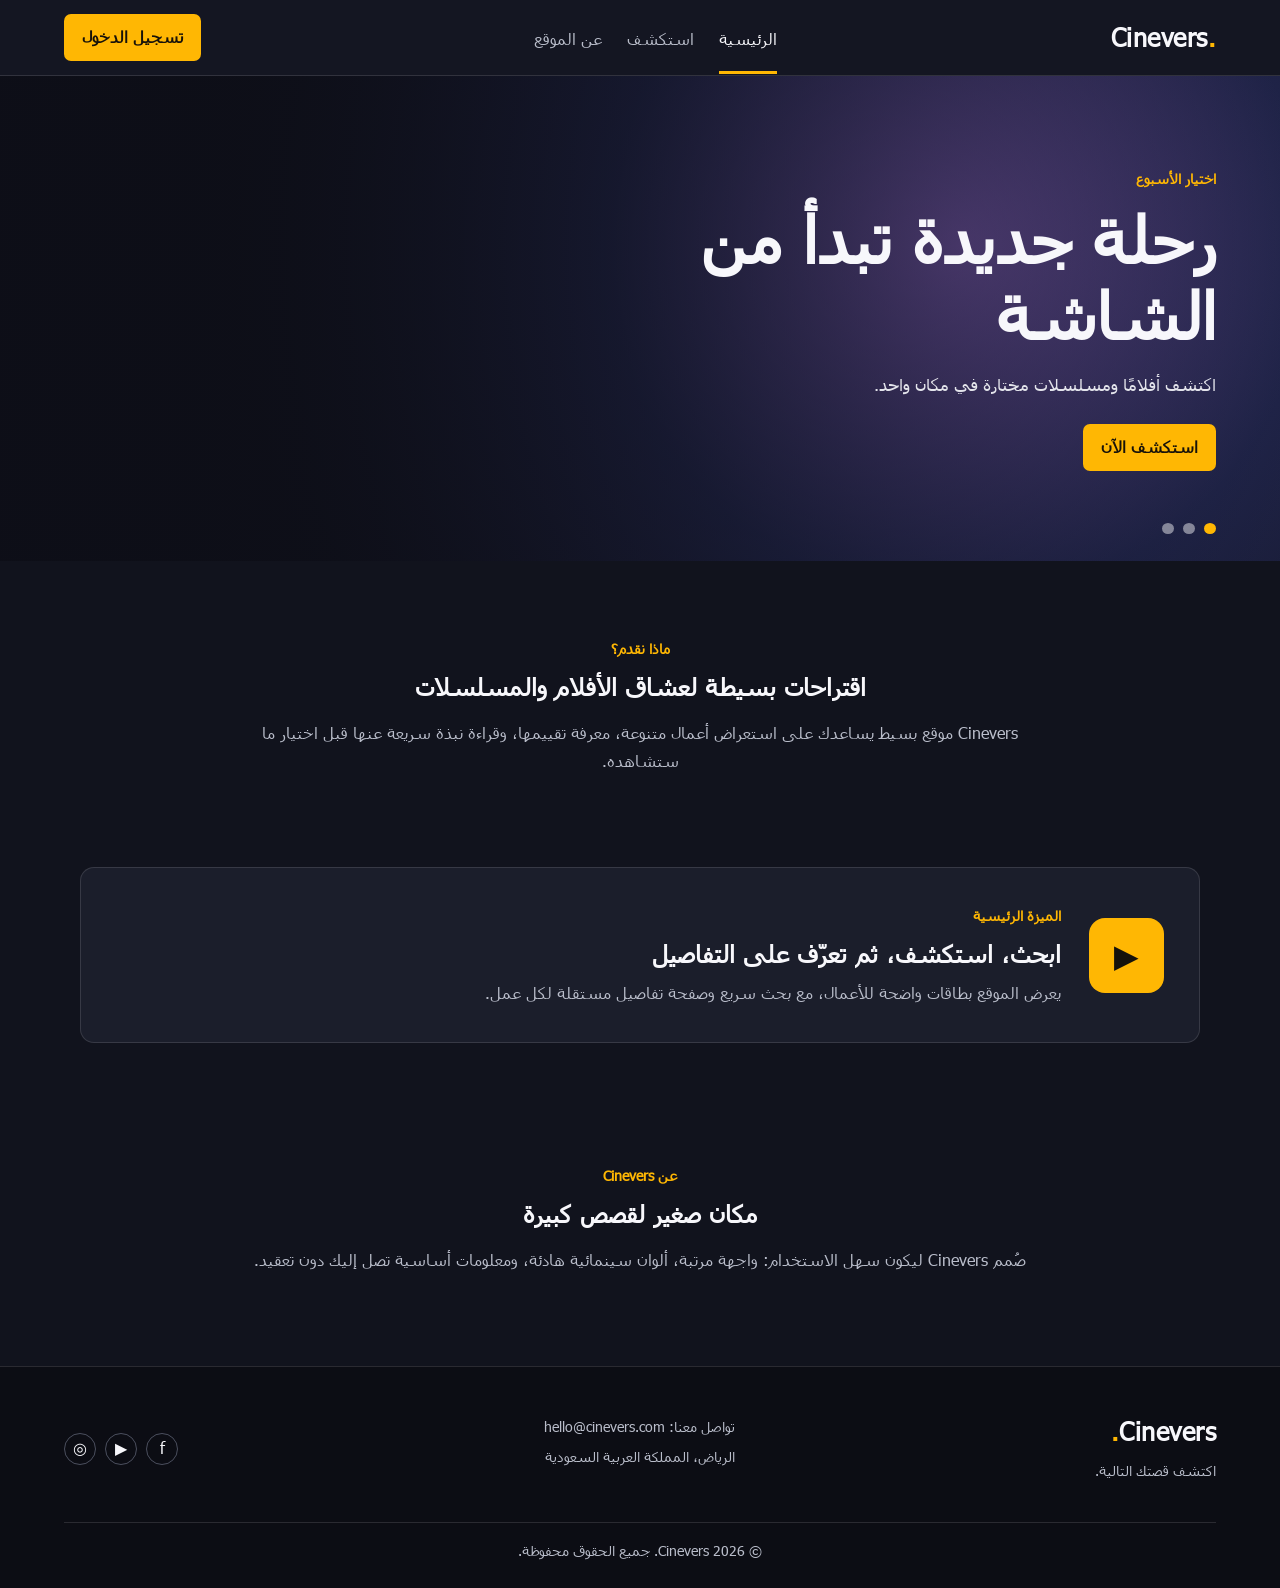
==== cineverse/index.html @ 40c55cc5 "Add files via upload" ====
<!DOCTYPE html>
<html lang="ar" dir="rtl">
<head>
  <meta charset="UTF-8">
  <meta name="viewport" content="width=device-width, initial-scale=1.0">
  <title>Cinevers | عالمك السينمائي</title>
  <link rel="stylesheet" href="css/style.css">
</head>
<body>
  <header class="site-header">
    <a class="logo" href="index.html">Cinevers<span>.</span></a>
    <nav class="main-nav" aria-label="التنقل الرئيسي">
      <a class="active" href="index.html">الرئيسية</a>
      <a href="browse.html">استكشف</a>
      <a href="#about">عن الموقع</a>
    </nav>
    <a class="header-button" href="login.html">تسجيل الدخول</a>
  </header>

  <main>
    <section class="hero-slider" aria-label="أفلام مميزة">
      <article class="slide slide-one active">
        <div class="hero-content">
          <p class="eyebrow">اختيار الأسبوع</p>
          <h1>رحلة جديدة تبدأ من الشاشة</h1>
          <p>اكتشف أفلامًا ومسلسلات مختارة في مكان واحد.</p>
          <a class="primary-button" href="browse.html">استكشف الآن</a>
        </div>
      </article>
      <article class="slide slide-two">
        <div class="hero-content">
          <p class="eyebrow">مسلسلات تستحق المشاهدة</p>
          <h1>قصص تبقى في الذاكرة</h1>
          <p>اختر ما يناسب مزاجك وابدأ رحلة المشاهدة.</p>
          <a class="primary-button" href="browse.html">شاهد القائمة</a>
        </div>
      </article>
      <article class="slide slide-three">
        <div class="hero-content">
          <p class="eyebrow">الأعلى تقييمًا</p>
          <h1>كل لقطة تحكي حكاية</h1>
          <p>تعرّف على أعمال مميزة مع وصف وتقييم سريع.</p>
          <a class="primary-button" href="browse.html">ابدأ البحث</a>
        </div>
      </article>
      <div class="slider-controls">
        <button class="slider-dot active" data-slide="0" aria-label="الشريحة الأولى"></button>
        <button class="slider-dot" data-slide="1" aria-label="الشريحة الثانية"></button>
        <button class="slider-dot" data-slide="2" aria-label="الشريحة الثالثة"></button>
      </div>
    </section>

    <section class="intro-section container">
      <p class="section-label">ماذا نقدم؟</p>
      <h2>اقتراحات بسيطة لعشاق الأفلام والمسلسلات</h2>
      <p>Cinevers موقع بسيط يساعدك على استعراض أعمال متنوعة، معرفة تقييمها، وقراءة نبذة سريعة عنها قبل اختيار ما ستشاهده.</p>
    </section>

    <section class="feature-section container">
      <div class="feature-icon">▶</div>
      <div>
        <p class="section-label">الميزة الرئيسية</p>
        <h2>ابحث، استكشف، ثم تعرّف على التفاصيل</h2>
        <p>يعرض الموقع بطاقات واضحة للأعمال، مع بحث سريع وصفحة تفاصيل مستقلة لكل عمل.</p>
      </div>
    </section>

    <section class="about-section container" id="about">
      <p class="section-label">عن Cinevers</p>
      <h2>مكان صغير لقصص كبيرة</h2>
      <p>صُمم Cinevers ليكون سهل الاستخدام: واجهة مرتبة، ألوان سينمائية هادئة، ومعلومات أساسية تصل إليك دون تعقيد.</p>
    </section>
  </main>

  <footer class="site-footer">
    <div>
      <a class="logo" href="index.html">Cinevers<span>.</span></a>
      <p>اكتشف قصتك التالية.</p>
    </div>
    <div class="footer-contact"><p>تواصل معنا: hello@cinevers.com</p><p>الرياض، المملكة العربية السعودية</p></div>
    <div class="social-links" aria-label="حسابات التواصل الاجتماعي">
      <a href="#" aria-label="فيسبوك">f</a><a href="#" aria-label="يوتيوب">▶</a><a href="#" aria-label="إنستغرام">◎</a>
    </div>
    <p class="copyright">© 2026 Cinevers. جميع الحقوق محفوظة.</p>
  </footer>
  <script src="js/script.js"></script>
</body>
</html>
---- cineverse/css/style.css ----
@font-face { font-family: "CineversFont"; src: url("../assets/fonts/CineversFont.ttf"); }

:root { --background:#11131d; --surface:#1b1e2b; --surface-light:#282c3c; --text:#f7f7fb; --muted:#b9bdca; --accent:#ffb703; --accent-dark:#e69c00; --line:rgba(255,255,255,.12); }
* { box-sizing:border-box; }
html { scroll-behavior:smooth; }
body { margin:0; background:var(--background); color:var(--text); font-family:"CineversFont",Tahoma,Arial,sans-serif; line-height:1.8; }
a { color:inherit; text-decoration:none; } button,input { font:inherit; }
.container { width:min(1120px,calc(100% - 40px)); margin:auto; }

.site-header { min-height:76px; padding:0 5%; display:flex; align-items:center; justify-content:space-between; gap:20px; background:#141622; border-bottom:1px solid var(--line); }
.logo { direction:ltr; font-size:1.55rem; font-weight:700; letter-spacing:.5px; }.logo span { color:var(--accent); }
.main-nav { display:flex; gap:25px; }.main-nav a { color:var(--muted); padding:24px 0 18px; border-bottom:3px solid transparent; }.main-nav a:hover,.main-nav .active { color:var(--text); border-color:var(--accent); }
.header-button,.primary-button { display:inline-block; background:var(--accent); color:#17120a; padding:9px 18px; border:0; border-radius:7px; cursor:pointer; font-weight:700; }.header-button:hover,.primary-button:hover { background:var(--accent-dark); }

.hero-slider { height:485px; position:relative; overflow:hidden; }.slide { position:absolute; inset:0; display:none; align-items:center; padding:5%; background-size:cover; background-position:center; }.slide.active { display:flex; }
.slide-one { background:linear-gradient(90deg,rgba(13,14,23,.96) 15%,rgba(13,14,23,.55) 60%,rgba(13,14,23,.25)),radial-gradient(circle at 75% 35%,#7255a5,#252a57 35%,#121420 72%); }.slide-two { background:linear-gradient(90deg,rgba(13,14,23,.96) 15%,rgba(13,14,23,.55) 60%,rgba(13,14,23,.25)),radial-gradient(circle at 75% 35%,#e85b56,#67334b 37%,#151522 72%); }.slide-three { background:linear-gradient(90deg,rgba(13,14,23,.96) 15%,rgba(13,14,23,.55) 60%,rgba(13,14,23,.25)),radial-gradient(circle at 75% 35%,#e7b24b,#345366 37%,#151522 72%); }
.hero-content { max-width:560px; }.eyebrow,.section-label { margin:0; color:var(--accent); font-size:.9rem; font-weight:700; }.hero-content h1 { font-size:clamp(2rem,5vw,4rem); line-height:1.2; margin:8px 0 16px; }.hero-content p:not(.eyebrow) { margin:0 0 25px; color:#e3e4eb; font-size:1.05rem; }.slider-controls { position:absolute; bottom:27px; right:5%; display:flex; gap:9px; }.slider-dot { width:11px; height:11px; border:0; border-radius:50%; background:#ffffff75; cursor:pointer; }.slider-dot.active { background:var(--accent); }

.intro-section,.about-section { padding:75px 0; max-width:780px; text-align:center; } h1,h2,p { margin-top:0; }.intro-section h2,.about-section h2,.feature-section h2 { margin:8px 0 15px; line-height:1.4; }.intro-section p:not(.section-label),.about-section p:not(.section-label),.feature-section p:not(.section-label) { color:var(--muted); }
.feature-section { margin-bottom:45px; padding:35px; display:flex; align-items:center; gap:28px; background:var(--surface); border:1px solid var(--line); border-radius:14px; }.feature-section h2 { margin-bottom:8px; }.feature-section p { margin-bottom:0; }.feature-icon { flex:0 0 75px; height:75px; display:grid; place-items:center; border-radius:16px; background:var(--accent); color:#15120b; font-size:2rem; }

.browse-page { min-height:600px; padding:65px 0 85px; }.page-heading { text-align:center; margin-bottom:30px; }.page-heading h1 { margin:7px 0; }.page-heading p:not(.section-label) { color:var(--muted); }.search-box { display:flex; align-items:center; gap:10px; max-width:560px; margin:0 auto 20px; padding:0 16px; background:var(--surface); border:1px solid var(--line); border-radius:8px; }.search-box span { font-size:1.4rem; color:var(--accent); }.search-box input { width:100%; padding:14px 0; background:transparent; color:var(--text); border:0; outline:0; }.results-message { min-height:29px; text-align:center; color:var(--muted); }.cards-grid { display:grid; grid-template-columns:repeat(3,1fr); gap:22px; }
.movie-card { overflow:hidden; background:var(--surface); border:1px solid var(--line); border-radius:12px; }.movie-poster { min-height:220px; position:relative; display:flex; align-items:end; color:white; overflow:hidden; background:#24243a; }.movie-poster img { position:absolute; inset:0; width:100%; height:100%; object-fit:cover; }.poster-title { position:relative; z-index:1; width:100%; padding:18px; font-size:1.8rem; line-height:1.25; font-weight:700; background:linear-gradient(transparent,rgba(0,0,0,.75)); text-shadow:0 2px 8px #000; }.card-body { padding:18px; }.card-top { display:flex; justify-content:space-between; gap:10px; align-items:start; }.card-top h2 { margin:0; font-size:1.1rem; }.rating { color:var(--accent); white-space:nowrap; }.card-body p { color:var(--muted); font-size:.92rem; margin:10px 0 17px; }.text-link { color:var(--accent); font-weight:700; }.text-link:hover { text-decoration:underline; }

.details-page { min-height:620px; padding:70px 0; }.details-content { display:grid; grid-template-columns:320px 1fr; gap:45px; align-items:start; }.details-poster { height:420px; position:relative; display:flex; align-items:end; overflow:hidden; border-radius:12px; background:#24243a; }.details-poster img { position:absolute; inset:0; width:100%; height:100%; object-fit:cover; }.details-poster h1 { position:relative; z-index:1; width:100%; padding:28px; font-size:2.3rem; line-height:1.3; margin:0; background:linear-gradient(transparent,rgba(0,0,0,.8)); }.details-info h1 { margin:8px 0; font-size:2.3rem; }.details-info p { color:var(--muted); }.details-meta { display:flex; flex-wrap:wrap; gap:10px; margin:20px 0; }.details-meta span { padding:5px 11px; background:var(--surface-light); border-radius:20px; color:#e5e6eb; font-size:.9rem; }.back-link { color:var(--accent); font-weight:700; }.not-found { padding:80px 0; text-align:center; }

.account-main { min-height:600px; padding:65px 20px; display:grid; place-items:center; background:radial-gradient(circle at top,#2d2944,var(--background) 55%); }.account-card { width:min(100%,470px); padding:37px; background:var(--surface); border:1px solid var(--line); border-radius:14px; }.account-card h1 { margin:8px 0; }.account-card > p:not(.section-label) { color:var(--muted); }.account-form { display:grid; gap:17px; margin-top:27px; }.account-form label { display:grid; gap:7px; font-size:.92rem; }.account-form input { padding:12px; background:#12141e; color:var(--text); border:1px solid #3b4053; border-radius:6px; outline-color:var(--accent); }.account-form button { margin-top:5px; }.form-note { margin:22px 0 0 !important; text-align:center; font-size:.92rem; }.form-note a { color:var(--accent); }
.site-footer { padding:42px 5% 20px; display:grid; grid-template-columns:1.2fr 1.4fr auto; gap:28px; background:#0c0d14; border-top:1px solid var(--line); }.site-footer p { margin:5px 0; color:var(--muted); font-size:.88rem; }.social-links { display:flex; gap:9px; align-items:center; }.social-links a { width:32px; height:32px; display:grid; place-items:center; border:1px solid #4b4f5e; border-radius:50%; color:var(--text); }.social-links a:hover { color:var(--accent); border-color:var(--accent); }.copyright { grid-column:1 / -1; padding-top:15px; border-top:1px solid var(--line); text-align:center; }

@media (max-width:700px) { .site-header { padding:15px 5%; flex-wrap:wrap; }.main-nav { order:3; width:100%; justify-content:center; gap:20px; }.main-nav a { padding:5px 0; }.header-button { padding:7px 12px; }.hero-slider { height:430px; }.cards-grid { grid-template-columns:1fr; }.details-content { grid-template-columns:1fr; gap:25px; }.details-poster { height:300px; }.site-footer { grid-template-columns:1fr; }.copyright { grid-column:auto; }.feature-section { padding:25px; align-items:start; }.feature-icon { flex-basis:58px; height:58px; font-size:1.5rem; } }
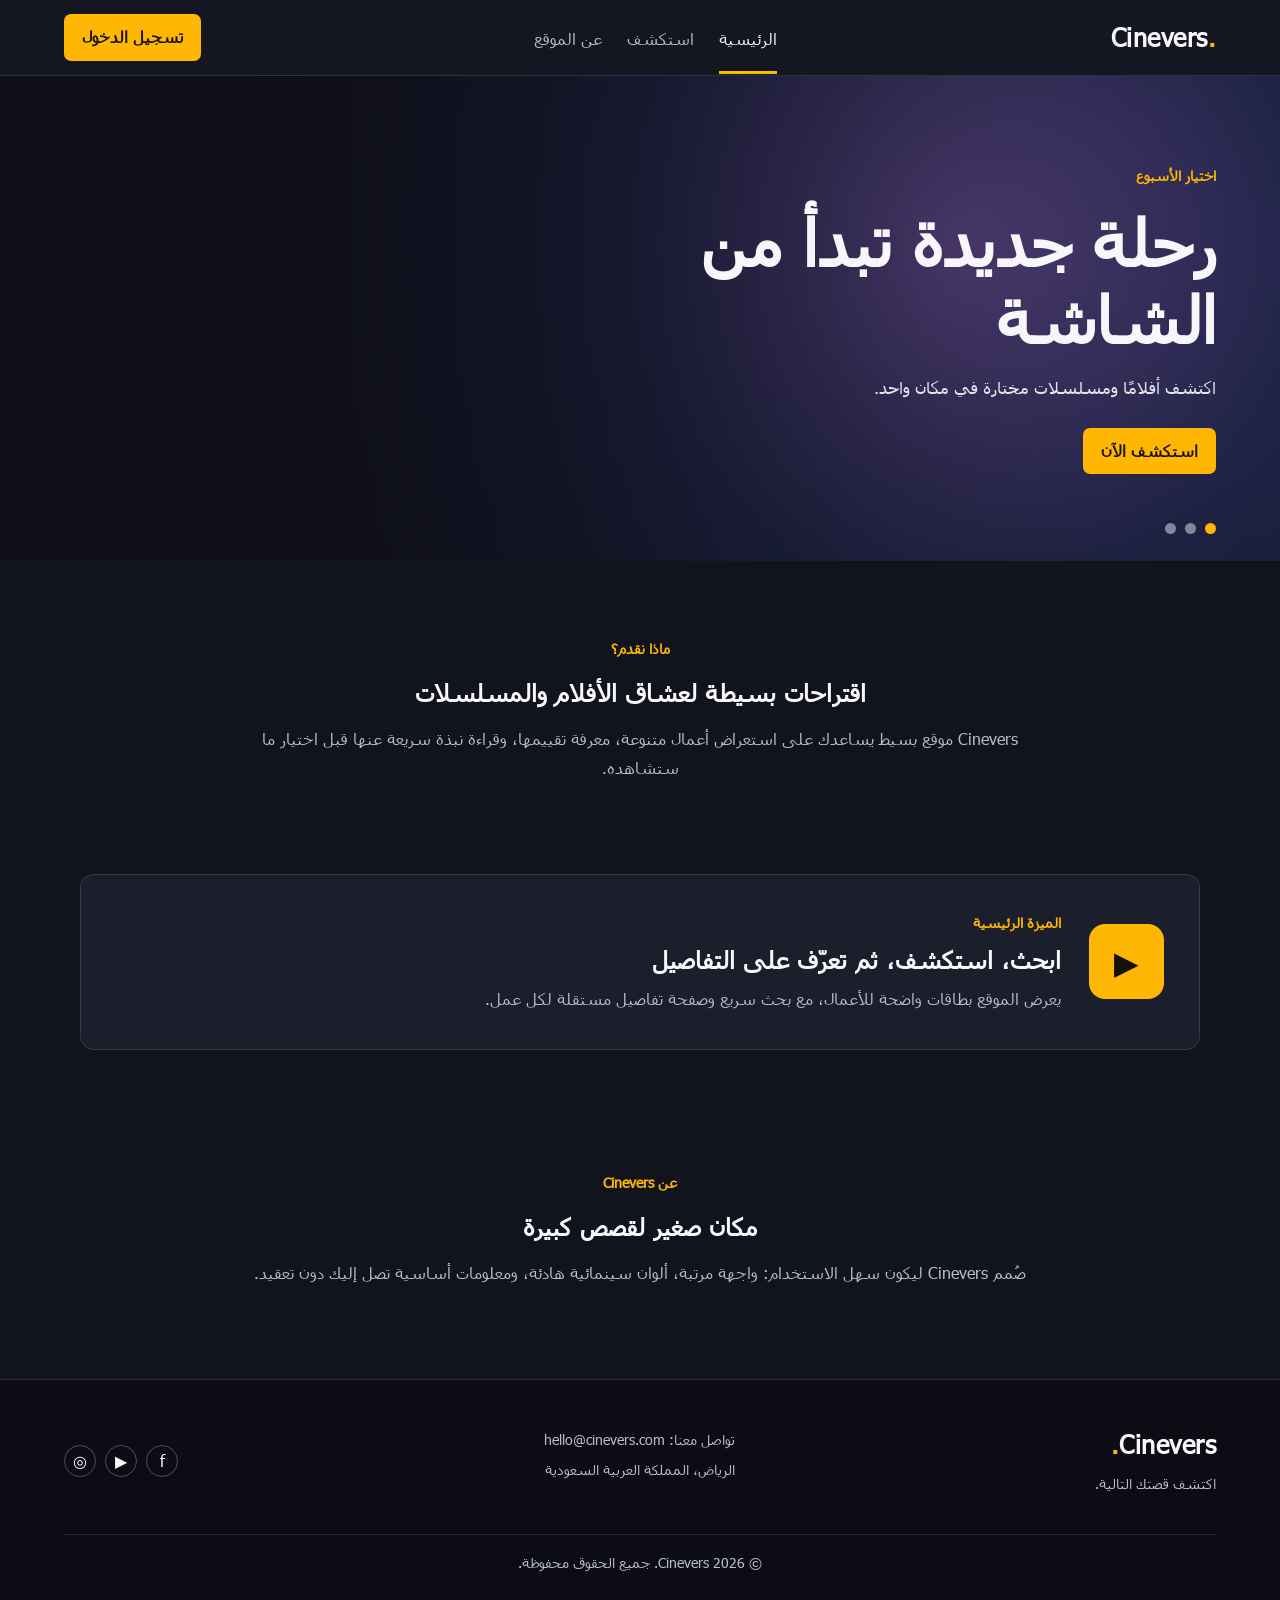
==== commit 163f7c0d: "Add beginner-friendly HTML comments and formatting" ====
--- a/cineverse/index.html
+++ b/cineverse/index.html
@@ -1,12 +1,18 @@
 <!DOCTYPE html>
+<!-- تحدد لغة الصفحة واتجاه النص -->
 <html lang="ar" dir="rtl">
 <head>
+  <!-- ترميز النصوص العربية -->
   <meta charset="UTF-8">
+  <!-- يجعل الصفحة مناسبة لشاشات الهاتف -->
   <meta name="viewport" content="width=device-width, initial-scale=1.0">
+  <!-- عنوان الصفحة في المتصفح -->
   <title>Cinevers | عالمك السينمائي</title>
+  <!-- ربط ملف CSS الرئيسي -->
   <link rel="stylesheet" href="css/style.css">
 </head>
 <body>
+  <!-- رأس الموقع -->
   <header class="site-header">
     <a class="logo" href="index.html">Cinevers<span>.</span></a>
     <nav class="main-nav" aria-label="التنقل الرئيسي">
@@ -17,32 +23,14 @@
     <a class="header-button" href="login.html">تسجيل الدخول</a>
   </header>
 
+  <!-- المحتوى الرئيسي -->
   <main>
+    <!-- سلايدر الأفلام المميزة -->
     <section class="hero-slider" aria-label="أفلام مميزة">
-      <article class="slide slide-one active">
-        <div class="hero-content">
-          <p class="eyebrow">اختيار الأسبوع</p>
-          <h1>رحلة جديدة تبدأ من الشاشة</h1>
-          <p>اكتشف أفلامًا ومسلسلات مختارة في مكان واحد.</p>
-          <a class="primary-button" href="browse.html">استكشف الآن</a>
-        </div>
-      </article>
-      <article class="slide slide-two">
-        <div class="hero-content">
-          <p class="eyebrow">مسلسلات تستحق المشاهدة</p>
-          <h1>قصص تبقى في الذاكرة</h1>
-          <p>اختر ما يناسب مزاجك وابدأ رحلة المشاهدة.</p>
-          <a class="primary-button" href="browse.html">شاهد القائمة</a>
-        </div>
-      </article>
-      <article class="slide slide-three">
-        <div class="hero-content">
-          <p class="eyebrow">الأعلى تقييمًا</p>
-          <h1>كل لقطة تحكي حكاية</h1>
-          <p>تعرّف على أعمال مميزة مع وصف وتقييم سريع.</p>
-          <a class="primary-button" href="browse.html">ابدأ البحث</a>
-        </div>
-      </article>
+      <article class="slide slide-one active"><div class="hero-content"><p class="eyebrow">اختيار الأسبوع</p><h1>رحلة جديدة تبدأ من الشاشة</h1><p>اكتشف أفلامًا ومسلسلات مختارة في مكان واحد.</p><a class="primary-button" href="browse.html">استكشف الآن</a></div></article>
+      <article class="slide slide-two"><div class="hero-content"><p class="eyebrow">مسلسلات تستحق المشاهدة</p><h1>قصص تبقى في الذاكرة</h1><p>اختر ما يناسب مزاجك وابدأ رحلة المشاهدة.</p><a class="primary-button" href="browse.html">شاهد القائمة</a></div></article>
+      <article class="slide slide-three"><div class="hero-content"><p class="eyebrow">الأعلى تقييمًا</p><h1>كل لقطة تحكي حكاية</h1><p>تعرّف على أعمال مميزة مع وصف وتقييم سريع.</p><a class="primary-button" href="browse.html">ابدأ البحث</a></div></article>
+      <!-- أزرار الانتقال بين الشرائح -->
       <div class="slider-controls">
         <button class="slider-dot active" data-slide="0" aria-label="الشريحة الأولى"></button>
         <button class="slider-dot" data-slide="1" aria-label="الشريحة الثانية"></button>
@@ -50,39 +38,25 @@
       </div>
     </section>
 
-    <section class="intro-section container">
-      <p class="section-label">ماذا نقدم؟</p>
-      <h2>اقتراحات بسيطة لعشاق الأفلام والمسلسلات</h2>
-      <p>Cinevers موقع بسيط يساعدك على استعراض أعمال متنوعة، معرفة تقييمها، وقراءة نبذة سريعة عنها قبل اختيار ما ستشاهده.</p>
-    </section>
+    <!-- مقدمة الموقع -->
+    <section class="intro-section container"><p class="section-label">ماذا نقدم؟</p><h2>اقتراحات بسيطة لعشاق الأفلام والمسلسلات</h2><p>Cinevers موقع بسيط يساعدك على استعراض أعمال متنوعة، معرفة تقييمها، وقراءة نبذة سريعة عنها قبل اختيار ما ستشاهده.</p></section>
 
-    <section class="feature-section container">
-      <div class="feature-icon">▶</div>
-      <div>
-        <p class="section-label">الميزة الرئيسية</p>
-        <h2>ابحث، استكشف، ثم تعرّف على التفاصيل</h2>
-        <p>يعرض الموقع بطاقات واضحة للأعمال، مع بحث سريع وصفحة تفاصيل مستقلة لكل عمل.</p>
-      </div>
-    </section>
+    <!-- الميزة الرئيسية -->
+    <section class="feature-section container"><div class="feature-icon">▶</div><div><p class="section-label">الميزة الرئيسية</p><h2>ابحث، استكشف، ثم تعرّف على التفاصيل</h2><p>يعرض الموقع بطاقات واضحة للأعمال، مع بحث سريع وصفحة تفاصيل مستقلة لكل عمل.</p></div></section>
 
-    <section class="about-section container" id="about">
-      <p class="section-label">عن Cinevers</p>
-      <h2>مكان صغير لقصص كبيرة</h2>
-      <p>صُمم Cinevers ليكون سهل الاستخدام: واجهة مرتبة، ألوان سينمائية هادئة، ومعلومات أساسية تصل إليك دون تعقيد.</p>
-    </section>
+    <!-- معلومات عن الموقع -->
+    <section class="about-section container" id="about"><p class="section-label">عن Cinevers</p><h2>مكان صغير لقصص كبيرة</h2><p>صُمم Cinevers ليكون سهل الاستخدام: واجهة مرتبة، ألوان سينمائية هادئة، ومعلومات أساسية تصل إليك دون تعقيد.</p></section>
   </main>
 
+  <!-- تذييل الموقع -->
   <footer class="site-footer">
-    <div>
-      <a class="logo" href="index.html">Cinevers<span>.</span></a>
-      <p>اكتشف قصتك التالية.</p>
-    </div>
+    <div><a class="logo" href="index.html">Cinevers<span>.</span></a><p>اكتشف قصتك التالية.</p></div>
     <div class="footer-contact"><p>تواصل معنا: hello@cinevers.com</p><p>الرياض، المملكة العربية السعودية</p></div>
-    <div class="social-links" aria-label="حسابات التواصل الاجتماعي">
-      <a href="#" aria-label="فيسبوك">f</a><a href="#" aria-label="يوتيوب">▶</a><a href="#" aria-label="إنستغرام">◎</a>
-    </div>
+    <div class="social-links" aria-label="حسابات التواصل الاجتماعي"><a href="#" aria-label="فيسبوك">f</a><a href="#" aria-label="يوتيوب">▶</a><a href="#" aria-label="إنستغرام">◎</a></div>
     <p class="copyright">© 2026 Cinevers. جميع الحقوق محفوظة.</p>
   </footer>
+
+  <!-- ربط ملف JavaScript -->
   <script src="js/script.js"></script>
 </body>
-</html>
+</html>
--- a/cineverse/css/style.css
+++ b/cineverse/css/style.css
@@ -1,30 +1,122 @@
-@font-face { font-family: "CineversFont"; src: url("../assets/fonts/CineversFont.ttf"); }
+/* CINEVERSE - Beginner-friendly CSS */
 
-:root { --background:#11131d; --surface:#1b1e2b; --surface-light:#282c3c; --text:#f7f7fb; --muted:#b9bdca; --accent:#ffb703; --accent-dark:#e69c00; --line:rgba(255,255,255,.12); }
-* { box-sizing:border-box; }
-html { scroll-behavior:smooth; }
-body { margin:0; background:var(--background); color:var(--text); font-family:"CineversFont",Tahoma,Arial,sans-serif; line-height:1.8; }
-a { color:inherit; text-decoration:none; } button,input { font:inherit; }
-.container { width:min(1120px,calc(100% - 40px)); margin:auto; }
+@font-face {
+    font-family: "CineversFont";
+    src: url("../assets/fonts/CineversFont.ttf");
+}
 
-.site-header { min-height:76px; padding:0 5%; display:flex; align-items:center; justify-content:space-between; gap:20px; background:#141622; border-bottom:1px solid var(--line); }
-.logo { direction:ltr; font-size:1.55rem; font-weight:700; letter-spacing:.5px; }.logo span { color:var(--accent); }
-.main-nav { display:flex; gap:25px; }.main-nav a { color:var(--muted); padding:24px 0 18px; border-bottom:3px solid transparent; }.main-nav a:hover,.main-nav .active { color:var(--text); border-color:var(--accent); }
-.header-button,.primary-button { display:inline-block; background:var(--accent); color:#17120a; padding:9px 18px; border:0; border-radius:7px; cursor:pointer; font-weight:700; }.header-button:hover,.primary-button:hover { background:var(--accent-dark); }
+* { box-sizing: border-box; }
+html { scroll-behavior: smooth; }
+body { margin: 0; background-color: #11131d; color: #f7f7fb; font-family: "CineversFont", Tahoma, Arial, sans-serif; line-height: 1.8; }
+a { color: inherit; text-decoration: none; }
+button, input { font-family: inherit; }
 
-.hero-slider { height:485px; position:relative; overflow:hidden; }.slide { position:absolute; inset:0; display:none; align-items:center; padding:5%; background-size:cover; background-position:center; }.slide.active { display:flex; }
-.slide-one { background:linear-gradient(90deg,rgba(13,14,23,.96) 15%,rgba(13,14,23,.55) 60%,rgba(13,14,23,.25)),radial-gradient(circle at 75% 35%,#7255a5,#252a57 35%,#121420 72%); }.slide-two { background:linear-gradient(90deg,rgba(13,14,23,.96) 15%,rgba(13,14,23,.55) 60%,rgba(13,14,23,.25)),radial-gradient(circle at 75% 35%,#e85b56,#67334b 37%,#151522 72%); }.slide-three { background:linear-gradient(90deg,rgba(13,14,23,.96) 15%,rgba(13,14,23,.55) 60%,rgba(13,14,23,.25)),radial-gradient(circle at 75% 35%,#e7b24b,#345366 37%,#151522 72%); }
-.hero-content { max-width:560px; }.eyebrow,.section-label { margin:0; color:var(--accent); font-size:.9rem; font-weight:700; }.hero-content h1 { font-size:clamp(2rem,5vw,4rem); line-height:1.2; margin:8px 0 16px; }.hero-content p:not(.eyebrow) { margin:0 0 25px; color:#e3e4eb; font-size:1.05rem; }.slider-controls { position:absolute; bottom:27px; right:5%; display:flex; gap:9px; }.slider-dot { width:11px; height:11px; border:0; border-radius:50%; background:#ffffff75; cursor:pointer; }.slider-dot.active { background:var(--accent); }
+/* Main content container */
+.container { width: 90%; max-width: 1120px; margin-left: auto; margin-right: auto; }
 
-.intro-section,.about-section { padding:75px 0; max-width:780px; text-align:center; } h1,h2,p { margin-top:0; }.intro-section h2,.about-section h2,.feature-section h2 { margin:8px 0 15px; line-height:1.4; }.intro-section p:not(.section-label),.about-section p:not(.section-label),.feature-section p:not(.section-label) { color:var(--muted); }
-.feature-section { margin-bottom:45px; padding:35px; display:flex; align-items:center; gap:28px; background:var(--surface); border:1px solid var(--line); border-radius:14px; }.feature-section h2 { margin-bottom:8px; }.feature-section p { margin-bottom:0; }.feature-icon { flex:0 0 75px; height:75px; display:grid; place-items:center; border-radius:16px; background:var(--accent); color:#15120b; font-size:2rem; }
+/* Header */
+.site-header { min-height: 76px; padding-left: 5%; padding-right: 5%; display: flex; align-items: center; justify-content: space-between; gap: 20px; background-color: #141622; border-bottom: 1px solid rgba(255,255,255,0.12); }
+.logo { direction: ltr; font-size: 1.55rem; font-weight: bold; letter-spacing: 0.5px; }
+.logo span { color: #ffb703; }
+.main-nav { display: flex; gap: 25px; }
+.main-nav a { color: #b9bdca; padding-top: 24px; padding-bottom: 18px; border-bottom: 3px solid transparent; }
+.main-nav a:hover, .main-nav .active { color: #f7f7fb; border-bottom-color: #ffb703; }
+.header-button, .primary-button { display: inline-block; background-color: #ffb703; color: #17120a; padding: 9px 18px; border: none; border-radius: 7px; cursor: pointer; font-weight: bold; }
+.header-button:hover, .primary-button:hover { background-color: #e69c00; }
 
-.browse-page { min-height:600px; padding:65px 0 85px; }.page-heading { text-align:center; margin-bottom:30px; }.page-heading h1 { margin:7px 0; }.page-heading p:not(.section-label) { color:var(--muted); }.search-box { display:flex; align-items:center; gap:10px; max-width:560px; margin:0 auto 20px; padding:0 16px; background:var(--surface); border:1px solid var(--line); border-radius:8px; }.search-box span { font-size:1.4rem; color:var(--accent); }.search-box input { width:100%; padding:14px 0; background:transparent; color:var(--text); border:0; outline:0; }.results-message { min-height:29px; text-align:center; color:var(--muted); }.cards-grid { display:grid; grid-template-columns:repeat(3,1fr); gap:22px; }
-.movie-card { overflow:hidden; background:var(--surface); border:1px solid var(--line); border-radius:12px; }.movie-poster { min-height:220px; position:relative; display:flex; align-items:end; color:white; overflow:hidden; background:#24243a; }.movie-poster img { position:absolute; inset:0; width:100%; height:100%; object-fit:cover; }.poster-title { position:relative; z-index:1; width:100%; padding:18px; font-size:1.8rem; line-height:1.25; font-weight:700; background:linear-gradient(transparent,rgba(0,0,0,.75)); text-shadow:0 2px 8px #000; }.card-body { padding:18px; }.card-top { display:flex; justify-content:space-between; gap:10px; align-items:start; }.card-top h2 { margin:0; font-size:1.1rem; }.rating { color:var(--accent); white-space:nowrap; }.card-body p { color:var(--muted); font-size:.92rem; margin:10px 0 17px; }.text-link { color:var(--accent); font-weight:700; }.text-link:hover { text-decoration:underline; }
+/* Home slider */
+.hero-slider { height: 485px; position: relative; overflow: hidden; }
+.slide { width: 100%; height: 100%; display: none; align-items: center; padding-left: 5%; padding-right: 5%; background-size: cover; background-position: center; }
+.slide.active { display: flex; }
+.slide-one { background-image: linear-gradient(90deg, rgba(13,14,23,0.96) 15%, rgba(13,14,23,0.55) 60%, rgba(13,14,23,0.25)), radial-gradient(circle at 75% 35%, #7255a5, #252a57 35%, #121420 72%); }
+.slide-two { background-image: linear-gradient(90deg, rgba(13,14,23,0.96) 15%, rgba(13,14,23,0.55) 60%, rgba(13,14,23,0.25)), radial-gradient(circle at 75% 35%, #e85b56, #67334b 37%, #151522 72%); }
+.slide-three { background-image: linear-gradient(90deg, rgba(13,14,23,0.96) 15%, rgba(13,14,23,0.55) 60%, rgba(13,14,23,0.25)), radial-gradient(circle at 75% 35%, #e7b24b, #345366 37%, #151522 72%); }
+.hero-content { max-width: 560px; }
+.eyebrow, .section-label { margin-top: 0; color: #ffb703; font-size: 0.9rem; font-weight: bold; }
+.hero-content h1 { margin-top: 8px; margin-bottom: 16px; font-size: 4rem; line-height: 1.2; }
+.hero-content p:not(.eyebrow) { margin-top: 0; margin-bottom: 25px; color: #e3e4eb; font-size: 1.05rem; }
+.slider-controls { position: absolute; right: 5%; bottom: 27px; display: flex; gap: 9px; }
+.slider-dot { width: 11px; height: 11px; padding: 0; background-color: rgba(255,255,255,0.46); border: none; border-radius: 50%; cursor: pointer; }
+.slider-dot.active { background-color: #ffb703; }
 
-.details-page { min-height:620px; padding:70px 0; }.details-content { display:grid; grid-template-columns:320px 1fr; gap:45px; align-items:start; }.details-poster { height:420px; position:relative; display:flex; align-items:end; overflow:hidden; border-radius:12px; background:#24243a; }.details-poster img { position:absolute; inset:0; width:100%; height:100%; object-fit:cover; }.details-poster h1 { position:relative; z-index:1; width:100%; padding:28px; font-size:2.3rem; line-height:1.3; margin:0; background:linear-gradient(transparent,rgba(0,0,0,.8)); }.details-info h1 { margin:8px 0; font-size:2.3rem; }.details-info p { color:var(--muted); }.details-meta { display:flex; flex-wrap:wrap; gap:10px; margin:20px 0; }.details-meta span { padding:5px 11px; background:var(--surface-light); border-radius:20px; color:#e5e6eb; font-size:.9rem; }.back-link { color:var(--accent); font-weight:700; }.not-found { padding:80px 0; text-align:center; }
+/* General sections */
+.intro-section, .about-section { max-width: 780px; padding-top: 75px; padding-bottom: 75px; text-align: center; }
+h1, h2, p { margin-top: 0; }
+.intro-section h2, .about-section h2, .feature-section h2 { margin-top: 8px; margin-bottom: 15px; line-height: 1.4; }
+.intro-section p:not(.section-label), .about-section p:not(.section-label), .feature-section p:not(.section-label) { color: #b9bdca; }
+.feature-section { margin-bottom: 45px; padding: 35px; display: flex; align-items: center; gap: 28px; background-color: #1b1e2b; border: 1px solid rgba(255,255,255,0.12); border-radius: 14px; }
+.feature-section h2 { margin-bottom: 8px; }
+.feature-section p { margin-bottom: 0; }
+.feature-icon { width: 75px; height: 75px; flex-shrink: 0; display: flex; align-items: center; justify-content: center; border-radius: 16px; background-color: #ffb703; color: #15120b; font-size: 2rem; }
 
-.account-main { min-height:600px; padding:65px 20px; display:grid; place-items:center; background:radial-gradient(circle at top,#2d2944,var(--background) 55%); }.account-card { width:min(100%,470px); padding:37px; background:var(--surface); border:1px solid var(--line); border-radius:14px; }.account-card h1 { margin:8px 0; }.account-card > p:not(.section-label) { color:var(--muted); }.account-form { display:grid; gap:17px; margin-top:27px; }.account-form label { display:grid; gap:7px; font-size:.92rem; }.account-form input { padding:12px; background:#12141e; color:var(--text); border:1px solid #3b4053; border-radius:6px; outline-color:var(--accent); }.account-form button { margin-top:5px; }.form-note { margin:22px 0 0 !important; text-align:center; font-size:.92rem; }.form-note a { color:var(--accent); }
-.site-footer { padding:42px 5% 20px; display:grid; grid-template-columns:1.2fr 1.4fr auto; gap:28px; background:#0c0d14; border-top:1px solid var(--line); }.site-footer p { margin:5px 0; color:var(--muted); font-size:.88rem; }.social-links { display:flex; gap:9px; align-items:center; }.social-links a { width:32px; height:32px; display:grid; place-items:center; border:1px solid #4b4f5e; border-radius:50%; color:var(--text); }.social-links a:hover { color:var(--accent); border-color:var(--accent); }.copyright { grid-column:1 / -1; padding-top:15px; border-top:1px solid var(--line); text-align:center; }
+/* Browse page */
+.browse-page { min-height: 600px; padding-top: 65px; padding-bottom: 85px; }
+.page-heading { text-align: center; margin-bottom: 30px; }
+.page-heading h1 { margin-top: 7px; margin-bottom: 7px; }
+.page-heading p:not(.section-label) { color: #b9bdca; }
+.search-box { max-width: 560px; margin: 0 auto 20px auto; padding-left: 16px; padding-right: 16px; display: flex; align-items: center; gap: 10px; background-color: #1b1e2b; border: 1px solid rgba(255,255,255,0.12); border-radius: 8px; }
+.search-box span { font-size: 1.4rem; color: #ffb703; }
+.search-box input { width: 100%; padding-top: 14px; padding-bottom: 14px; background-color: transparent; color: #f7f7fb; border: none; outline: none; }
+.results-message { min-height: 29px; text-align: center; color: #b9bdca; }
+.cards-grid { display: grid; grid-template-columns: repeat(3, 1fr); gap: 22px; }
+.movie-card { overflow: hidden; background-color: #1b1e2b; border: 1px solid rgba(255,255,255,0.12); border-radius: 12px; }
+.movie-poster { min-height: 220px; position: relative; display: flex; align-items: flex-end; overflow: hidden; color: white; background-color: #24243a; }
+.movie-poster img { width: 100%; height: 100%; position: absolute; top: 0; right: 0; bottom: 0; left: 0; object-fit: cover; }
+.poster-title { position: relative; z-index: 1; width: 100%; padding: 18px; font-size: 1.8rem; line-height: 1.25; font-weight: bold; background-image: linear-gradient(transparent, rgba(0,0,0,0.75)); text-shadow: 0 2px 8px #000; }
+.card-body { padding: 18px; }
+.card-top { display: flex; justify-content: space-between; align-items: flex-start; gap: 10px; }
+.card-top h2 { margin: 0; font-size: 1.1rem; }
+.rating { color: #ffb703; white-space: nowrap; }
+.card-body p { margin-top: 10px; margin-bottom: 17px; color: #b9bdca; font-size: 0.92rem; }
+.text-link { color: #ffb703; font-weight: bold; }
+.text-link:hover { text-decoration: underline; }
 
-@media (max-width:700px) { .site-header { padding:15px 5%; flex-wrap:wrap; }.main-nav { order:3; width:100%; justify-content:center; gap:20px; }.main-nav a { padding:5px 0; }.header-button { padding:7px 12px; }.hero-slider { height:430px; }.cards-grid { grid-template-columns:1fr; }.details-content { grid-template-columns:1fr; gap:25px; }.details-poster { height:300px; }.site-footer { grid-template-columns:1fr; }.copyright { grid-column:auto; }.feature-section { padding:25px; align-items:start; }.feature-icon { flex-basis:58px; height:58px; font-size:1.5rem; } }
+/* Details page */
+.details-page { min-height: 620px; padding-top: 70px; padding-bottom: 70px; }
+.details-content { display: grid; grid-template-columns: 320px 1fr; gap: 45px; align-items: flex-start; }
+.details-poster { height: 420px; position: relative; display: flex; align-items: flex-end; overflow: hidden; border-radius: 12px; background-color: #24243a; }
+.details-poster img { width: 100%; height: 100%; position: absolute; top: 0; right: 0; bottom: 0; left: 0; object-fit: cover; }
+.details-poster h1 { position: relative; z-index: 1; width: 100%; padding: 28px; margin: 0; font-size: 2.3rem; line-height: 1.3; background-image: linear-gradient(transparent, rgba(0,0,0,0.8)); }
+.details-info h1 { margin-top: 8px; margin-bottom: 8px; font-size: 2.3rem; }
+.details-info p { color: #b9bdca; }
+.details-meta { display: flex; flex-wrap: wrap; gap: 10px; margin-top: 20px; margin-bottom: 20px; }
+.details-meta span { padding: 5px 11px; background-color: #282c3c; border-radius: 20px; color: #e5e6eb; font-size: 0.9rem; }
+.back-link { color: #ffb703; font-weight: bold; }
+.not-found { padding-top: 80px; padding-bottom: 80px; text-align: center; }
+
+/* Login and signup */
+.account-main { min-height: 600px; padding: 65px 20px; display: flex; align-items: center; justify-content: center; background-image: radial-gradient(circle at top, #2d2944, #11131d 55%); }
+.account-card { width: 100%; max-width: 470px; padding: 37px; background-color: #1b1e2b; border: 1px solid rgba(255,255,255,0.12); border-radius: 14px; }
+.account-card h1 { margin-top: 8px; margin-bottom: 8px; }
+.account-card > p:not(.section-label) { color: #b9bdca; }
+.account-form { display: grid; gap: 17px; margin-top: 27px; }
+.account-form label { display: grid; gap: 7px; font-size: 0.92rem; }
+.account-form input { padding: 12px; background-color: #12141e; color: #f7f7fb; border: 1px solid #3b4053; border-radius: 6px; outline-color: #ffb703; }
+.account-form button { margin-top: 5px; }
+.form-note { margin-top: 22px !important; margin-bottom: 0 !important; text-align: center; font-size: 0.92rem; }
+.form-note a { color: #ffb703; }
+
+/* Footer */
+.site-footer { padding: 42px 5% 20px 5%; display: grid; grid-template-columns: 1.2fr 1.4fr auto; gap: 28px; background-color: #0c0d14; border-top: 1px solid rgba(255,255,255,0.12); }
+.site-footer p { margin-top: 5px; margin-bottom: 5px; color: #b9bdca; font-size: 0.88rem; }
+.social-links { display: flex; align-items: center; gap: 9px; }
+.social-links a { width: 32px; height: 32px; display: flex; align-items: center; justify-content: center; border: 1px solid #4b4f5e; border-radius: 50%; color: #f7f7fb; }
+.social-links a:hover { color: #ffb703; border-color: #ffb703; }
+.copyright { grid-column: 1 / -1; padding-top: 15px; border-top: 1px solid rgba(255,255,255,0.12); text-align: center; }
+
+/* Mobile layout */
+@media (max-width: 700px) {
+    .site-header { padding-top: 15px; padding-bottom: 15px; flex-wrap: wrap; }
+    .main-nav { width: 100%; order: 3; justify-content: center; gap: 20px; }
+    .main-nav a { padding-top: 5px; padding-bottom: 5px; }
+    .header-button { padding: 7px 12px; }
+    .hero-slider { height: 430px; }
+    .hero-content h1 { font-size: 2.5rem; }
+    .cards-grid { grid-template-columns: 1fr; }
+    .details-content { grid-template-columns: 1fr; gap: 25px; }
+    .details-poster { height: 300px; }
+    .site-footer { grid-template-columns: 1fr; }
+    .copyright { grid-column: auto; }
+    .feature-section { padding: 25px; align-items: flex-start; }
+    .feature-icon { width: 58px; height: 58px; font-size: 1.5rem; }
+}
